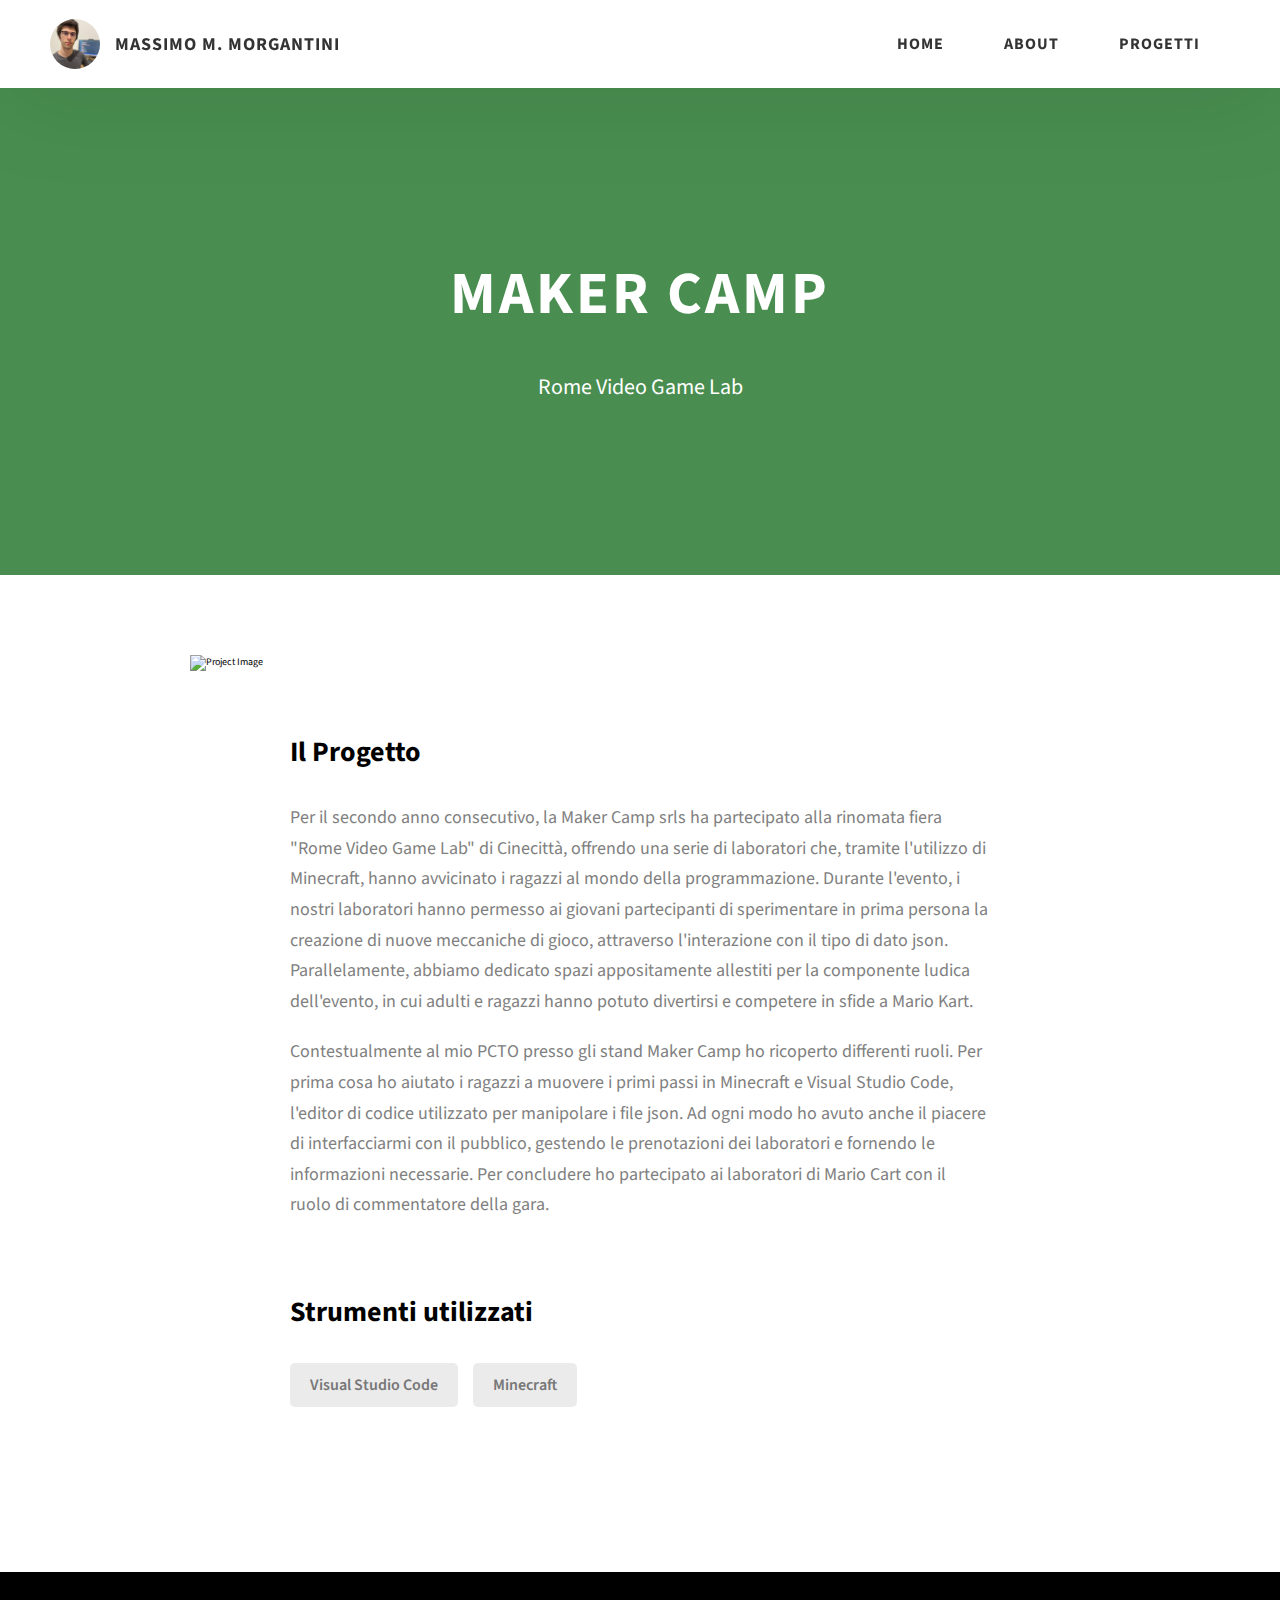
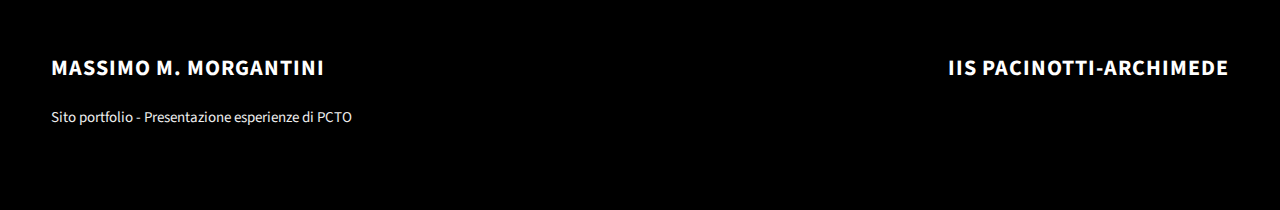
==== project-1.html @ 0e03047d "Add files via upload" ====
<!DOCTYPE html>
<html lang="en">
  <head>
    <meta charset="UTF-8" />
    <meta name="viewport" content="width=device-width, initial-scale=1.0" />
    <meta http-equiv="X-UA-Compatible" content="ie=edge" />
    <title>Massimo Michele Morgantini | Maker Camp srls</title>
    <meta name="description" content="Case study page of Project" />

    <link rel="stylesheet" href="css/style.css" />

    <link rel="preconnect" href="https://fonts.googleapis.com" />
    <link rel="preconnect" href="https://fonts.gstatic.com" crossorigin />
    <link
      href="https://fonts.googleapis.com/css2?family=Source+Sans+Pro:wght@400;600;700;900&display=swap"
      rel="stylesheet"
    />
  </head>
  <body>
    <header class="header">
      <div class="header__content">
        <div class="header__logo-container">
          <div class="header__logo-img-cont">
            <img
              src="./assets/png/me.jpg"
              alt="Ram Maheshwari Logo Image"
              class="header__logo-img"
            />
          </div>
          <span class="header__logo-sub">Massimo M. Morgantini</span>
        </div>
        <div class="header__main">
          <ul class="header__links">
            <li class="header__link-wrapper">
              <a href="./index.html" class="header__link"> Home </a>
            </li>
            <li class="header__link-wrapper">
              <a href="./index.html#about" class="header__link"> About </a>
            </li>
            <li class="header__link-wrapper">
              <a href="./index.html#projects" class="header__link"> Progetti </a>
            </li>
          </ul>
          <div class="header__main-ham-menu-cont">
            <img
              src="./assets/svg/ham-menu.svg"
              alt="hamburger menu"
              class="header__main-ham-menu"
            />
            <img
              src="./assets/svg/ham-menu-close.svg"
              alt="hamburger menu close"
              class="header__main-ham-menu-close d-none"
            />
          </div>
        </div>
      </div>
      <div class="header__sm-menu">
        <div class="header__sm-menu-content">
          <ul class="header__sm-menu-links">
            <li class="header__sm-menu-link">
              <a href="./index.html"> Home </a>
            </li>

            <li class="header__sm-menu-link">
              <a href="./index.html#about"> About </a>
            </li>

            <li class="header__sm-menu-link">
              <a href="./index.html#projects"> Progetti </a>
            </li>
          </ul>
        </div>
      </div>
    </header>
    <section class="project-cs-hero">
      <div class="project-cs-hero__content">
        <h1 class="heading-primary">Maker Camp</h1>
        <div class="project-cs-hero__info">
          <p class="text-primary">
            Rome Video Game Lab
          </p>
        </div>
      </div>
    </section>
    <section class="project-details">
      <div class="main-container">
        <div class="project-details__content">
          <div class="project-details__showcase-img-cont">
            <img
              src="./assets/jpeg/maker-camp.jpg"
              alt="Project Image"
              class="project-details__showcase-img"
            />
          </div>
          <div class="project-details__content-main">
            <div class="project-details__desc">
              <h3 class="project-details__content-title">Il Progetto</h3>
              <p class="project-details__desc-para">
                Per il secondo anno consecutivo, la Maker Camp srls ha partecipato alla rinomata fiera "Rome Video Game Lab" di Cinecittà, 
                offrendo una serie di laboratori che, tramite l'utilizzo di Minecraft, hanno avvicinato i ragazzi al mondo della programmazione. 
                Durante l'evento, i nostri laboratori hanno permesso ai giovani partecipanti di sperimentare in prima persona la creazione di 
                nuove meccaniche di gioco, attraverso l'interazione con il tipo di dato json. 
                Parallelamente, abbiamo dedicato spazi appositamente allestiti per la componente ludica dell'evento, 
                in cui adulti e ragazzi hanno potuto divertirsi e competere in sfide a Mario Kart. 
              </p>
              <p class="project-details__desc-para">
                Contestualmente al mio PCTO presso gli stand Maker Camp ho ricoperto differenti ruoli. Per prima cosa ho aiutato i ragazzi a muovere 
                i primi passi in Minecraft e Visual Studio Code, l'editor di codice utilizzato per manipolare i file json. Ad ogni modo ho avuto anche
                il piacere di interfacciarmi con il pubblico, gestendo le prenotazioni dei laboratori e fornendo le informazioni necessarie.
                Per concludere ho partecipato ai laboratori di Mario Cart con il ruolo di commentatore della gara.
              </p>
            </div>
            <div class="project-details__tools-used">
              <h3 class="project-details__content-title">Strumenti utilizzati</h3>
              <div class="skills">
                <div class="skills__skill">Visual Studio Code</div>
                <div class="skills__skill">Minecraft</div>
              </div>
            </div>
          </div>
        </div>
      </div>
    </section>
    <footer class="main-footer">
      <div class="main-container">
        <div class="main-footer__upper">
          <div class="main-footer__row main-footer__row-1">
            <h2 class="heading heading-sm main-footer__heading-sm">
              <span>IIS Pacinotti-Archimede</span>
            </h2>
          </div>
          <div class="main-footer__row main-footer__row-2">
            <h4 class="heading heading-sm text-lt">Massimo M. Morgantini</h4>
            <p class="main-footer__short-desc">
              Sito portfolio - Presentazione esperienze di PCTO
            </p>
          </div>
        </div>
      </div>
    </footer>
    <script src="./index.js"></script>
  </body>
</html>
---- css/style.css ----
/*
0 - 600px:      Phone
600 - 900px:    Tablet portrait
900 - 1200px:   Tablet landscape
[1200 - 1800] is where our normal styles apply
1800px + :      Big desktop
$breakpoint arguement choices:
- phone
- tab-port
- tab-land
- big-desktop

Inside media queries 1em is always 16px i.e 1em = 16px at every screen size only inside media queries
*/
*,
*::after,
*::before {
  margin: 0;
  padding: 0;
  box-sizing: inherit;
  font-family: inherit; }

html {
  font-size: 62.5%;
  scroll-behavior: smooth; }
  @media only screen and (max-width: 75em) {
    html {
      font-size: 59%; } }
  @media only screen and (max-width: 56.25em) {
    html {
      font-size: 56%; } }
  @media only screen and (min-width: 112.5em) {
    html {
      font-size: 65%; } }

body {
  box-sizing: border-box;
  position: relative;
  line-height: 1.5;
  font-family: sans-serif;
  overflow-x: hidden;
  overflow-y: scroll;
  font-family: 'Source Sans Pro', sans-serif; }

a {
  text-decoration: none;
  color: inherit; }

li {
  list-style: none; }

input:focus,
button:focus,
a:focus,
textarea:focus {
  outline: none; }

button {
  border: none;
  cursor: pointer; }

textarea {
  resize: none; }

.heading-primary {
  font-size: 6rem;
  text-transform: uppercase;
  letter-spacing: 3px;
  text-align: center; }
  @media only screen and (max-width: 37.5em) {
    .heading-primary {
      font-size: 4.5rem; } }

.heading-sec__mb-bg {
  margin-bottom: 11rem; }
  @media only screen and (max-width: 56.25em) {
    .heading-sec__mb-bg {
      margin-bottom: 8rem; } }

.heading-sec__mb-med {
  margin-bottom: 9rem; }
  @media only screen and (max-width: 56.25em) {
    .heading-sec__mb-med {
      margin-bottom: 8rem; } }

.heading-sec__main {
  display: block;
  font-size: 4rem;
  text-transform: uppercase;
  letter-spacing: 1px;
  letter-spacing: 3px;
  text-align: center;
  margin-bottom: 3.5rem;
  position: relative; }
  .heading-sec__main--lt {
    color: #fff; }
    .heading-sec__main--lt::after {
      content: '';
      background: #fff !important; }
  .heading-sec__main::after {
    content: '';
    position: absolute;
    top: calc(100% + 1.5rem);
    height: 5px;
    width: 3rem;
    background: #03b65c;
    left: 50%;
    transform: translateX(-50%);
    border-radius: 5px; }
    @media only screen and (max-width: 37.5em) {
      .heading-sec__main::after {
        top: calc(100% + 1.2rem); } }

.heading-sec__sub {
  display: block;
  text-align: center;
  color: #777;
  font-size: 2rem;
  font-weight: 500;
  max-width: 80rem;
  margin: auto;
  line-height: 1.6; }
  @media only screen and (max-width: 37.5em) {
    .heading-sec__sub {
      font-size: 1.8rem; } }
  .heading-sec__sub--lt {
    color: #eee; }

.heading-sm {
  font-size: 2.2rem;
  text-transform: uppercase;
  letter-spacing: 1px; }

.main-container {
  max-width: 120rem;
  margin: auto;
  width: 92%; }

.btn {
  background: #fff;
  color: #333;
  text-transform: uppercase;
  letter-spacing: 2px;
  display: inline-block;
  font-weight: 700;
  border-radius: 5px;
  box-shadow: 0 5px 15px 0 rgba(0, 0, 0, 0.15);
  transition: transform .3s; }
  .btn:hover {
    transform: translateY(-3px); }
  .btn--bg {
    padding: 1.5rem 8rem;
    font-size: 2rem; }
  .btn--med {
    padding: 1.5rem 5rem;
    font-size: 1.6rem; }
  .btn--theme {
    background: #03b65c;
    color: #fff; }
  .btn--theme-inv {
    color: #0062b9;
    background: #fff;
    border: 2px solid #0062b9;
    box-shadow: none;
    padding: calc(1.5rem - 2px) calc(5rem - 2px); }

.sec-pad {
  padding: 12rem 0; }
  @media only screen and (max-width: 56.25em) {
    .sec-pad {
      padding: 8rem 0; } }

.text-primary {
  color: #fff;
  font-size: 2.2rem;
  text-align: center;
  width: 100%;
  line-height: 1.6; }
  @media only screen and (max-width: 37.5em) {
    .text-primary {
      font-size: 2rem; } }

.d-none {
  display: none; }

.home-hero {
  color: #fff;
  background-color: rgba(28, 114, 36, 0.8);
  background-position: center;
  height: 100vh;
  min-height: 80rem;
  max-height: 120rem;
  position: relative; }
  @media only screen and (max-width: 37.5em) {
    .home-hero {
      height: unset;
      min-height: unset; } }
  .home-hero__socials {
    position: absolute;
    top: 50%;
    border: 2px solid #eee;
    border-left: 2px solid #eee;
    transform: translateY(-50%); }
    @media only screen and (max-width: 56.25em) {
      .home-hero__socials {
        display: none; } }
  .home-hero__mouse-scroll-cont {
    position: absolute;
    bottom: 3%;
    left: 50%;
    transform: translateX(-50%); }
    @media only screen and (max-width: 37.5em) {
      .home-hero__mouse-scroll-cont {
        display: none; } }
  .home-hero__social {
    width: 5rem; }
  .home-hero__social-icon-link {
    width: 100%;
    display: block;
    padding: 1.2rem;
    border-bottom: 2px solid #eee;
    transition: background .3s; }
    .home-hero__social-icon-link:hover {
      background: rgba(255, 255, 255, 0.1); }
    .home-hero__social-icon-link--bd-none {
      border-bottom: 0; }
  .home-hero__social-icon {
    width: 100%; }
  .home-hero__content {
    position: absolute;
    top: 50%;
    left: 50%;
    transform: translate(-50%, -50%);
    max-width: 90rem;
    width: 92%; }
    @media only screen and (max-width: 37.5em) {
      .home-hero__content {
        padding: 19rem 0 13rem 0;
        margin: auto;
        position: static;
        transform: translate(0, 0); } }
  .home-hero__info {
    margin: 3rem auto 0 auto;
    max-width: 80rem; }
  .home-hero__cta {
    margin-top: 5rem;
    text-align: center; }

.about {
  background: #fafafa; }
  .about__content {
    display: grid;
    grid-template-columns: 1fr 1fr;
    grid-gap: 10rem; }
    @media only screen and (max-width: 56.25em) {
      .about__content {
        grid-template-columns: 1fr;
        grid-gap: 8rem; } }
    .about__content-title {
      font-weight: 700;
      font-size: 2.8rem;
      margin-bottom: 3rem; }
      @media only screen and (max-width: 37.5em) {
        .about__content-title {
          font-size: 2.4rem; } }
    .about__content-details-para {
      font-size: 1.8rem;
      color: grey;
      max-width: 60rem;
      line-height: 1.7;
      margin-bottom: 1rem; }
      .about__content-details-para--hl {
        font-weight: 700;
        margin: 0 3px; }
      .about__content-details-para:last-child {
        margin-bottom: 4rem; }

.projects__row {
  display: grid;
  grid-template-columns: 1.5fr 1fr;
  grid-gap: 5rem;
  margin-bottom: 11rem; }
  @media only screen and (max-width: 56.25em) {
    .projects__row {
      grid-template-columns: 1fr;
      grid-gap: 2rem;
      margin-bottom: 8rem; } }
  @media only screen and (max-width: 56.25em) {
    .projects__row {
      text-align: center; } }
  .projects__row:last-child {
    margin-bottom: 0; }
  .projects__row-img-cont {
    overflow: hidden; }
  .projects__row-img {
    width: 100%;
    display: block;
    object-fit: cover; }
  .projects__row-content {
    padding: 2rem 0;
    display: flex;
    justify-content: center;
    flex-direction: column;
    align-items: flex-start; }
    @media only screen and (max-width: 56.25em) {
      .projects__row-content {
        align-items: center; } }
    .projects__row-content-title {
      font-weight: 700;
      font-size: 2.8rem;
      margin-bottom: 2rem; }
      @media only screen and (max-width: 37.5em) {
        .projects__row-content-title {
          font-size: 2.4rem; } }
    .projects__row-content-desc {
      font-size: 1.8rem;
      color: grey;
      max-width: 60rem;
      line-height: 1.7;
      margin-bottom: 3rem; }
      @media only screen and (max-width: 37.5em) {
        .projects__row-content-desc {
          font-size: 1.7rem; } }

.contact {
  background-color: rgba(28, 114, 36, 0.8);;
  background-size: cover;
  background-position: center; }
  .contact__form-container {
    box-shadow: 0 0 10px rgba(0, 0, 0, 0.1);
    background: white;
    padding: 4rem;
    margin-top: 6rem;
    max-width: 80rem;
    text-align: right;
    width: 95%;
    border-radius: 5px;
    margin: 5rem auto 0 auto; }
    @media only screen and (max-width: 37.5em) {
      .contact__form-container {
        padding: 3rem; } }
  .contact__form-field {
    margin-bottom: 4rem; }
    @media only screen and (max-width: 37.5em) {
      .contact__form-field {
        margin-bottom: 3rem; } }
  .contact__form-label {
    color: #666;
    font-size: 1.4rem;
    letter-spacing: 1px;
    font-weight: 700;
    margin-bottom: 1rem;
    display: block;
    text-align: left; }
  .contact__form-input {
    color: #333;
    padding: 2rem;
    width: 100%;
    border: 1px solid #ebebeb;
    font-size: 1.6rem;
    letter-spacing: 0px;
    background: #f0f0f0;
    border-radius: 5px;
    font-weight: 600;
    /* Code for Modern Browsers */
    /* Code for WebKit, Blink, Edge */
    /* Code for Internet Explorer 10-11 */
    /* Code for Microsoft Edge */
    /* Code for Mozilla Firefox 4 to 18 */
    /* Code for Mozilla Firefox 19+ */ }
    .contact__form-input::placeholder {
      color: #999;
      font-weight: 600;
      font-size: 1.6rem; }
    .contact__form-input::-webkit-input-placeholder {
      color: #999;
      font-weight: 600;
      font-size: 1.6rem; }
    .contact__form-input:-ms-input-placeholder {
      color: #999;
      font-weight: 600;
      font-size: 1.6rem; }
    .contact__form-input::-ms-input-placeholder {
      color: #999;
      font-weight: 600;
      font-size: 1.6rem; }
    .contact__form-input:-moz-placeholder {
      opacity: 1;
      color: #999;
      font-weight: 600;
      font-size: 1.6rem; }
    .contact__form-input::-moz-placeholder {
      opacity: 1;
      color: #999;
      font-weight: 600;
      font-size: 1.6rem; }
  .contact__btn {
    width: 30%;
    padding: 2rem 4rem;
    font-size: 1.6rem; }
    @media only screen and (max-width: 37.5em) {
      .contact__btn {
        width: 100%; } }

.project-cs-hero {
  color: #fff;
  background-color: rgba(28, 114, 36, 0.8);
  background-size: cover;
  background-position: center;
  position: relative; }
  @media only screen and (max-width: 37.5em) {
    .project-cs-hero {
      height: unset;
      min-height: unset; } }
  .project-cs-hero__content {
    padding: 25rem 0 17rem 0;
    max-width: 90rem;
    width: 92%;
    margin: auto; }
    @media only screen and (max-width: 37.5em) {
      .project-cs-hero__content {
        padding: 19rem 0 13rem 0;
        margin: auto;
        position: static;
        transform: translate(0, 0); } }
  .project-cs-hero__info {
    margin: 3rem auto 0 auto;
    max-width: 80rem; }
  .project-cs-hero__cta {
    margin-top: 5rem;
    text-align: center; }

.project-details__content {
  padding: 8rem 0;
  max-width: 90rem;
  margin: auto; }
  .project-details__content-title {
    font-weight: 700;
    font-size: 2.8rem;
    margin-bottom: 3rem; }
    @media only screen and (max-width: 37.5em) {
      .project-details__content-title {
        font-size: 2.4rem; } }

.project-details__showcase-img-cont {
  width: 100%;
  margin-bottom: 6rem; }

.project-details__showcase-img {
  width: 100%; }

.project-details__content-main {
  width: 100%;
  max-width: 70rem;
  margin: auto; }

.project-details__desc {
  margin: 0 0 7rem 0; }
  .project-details__desc-para {
    font-size: 1.8rem;
    line-height: 1.7;
    color: grey;
    margin-bottom: 2rem; }

.project-details__tools-used {
  margin: 0 0 7rem 0; }
  .project-details__tools-used-list {
    display: flex;
    flex-wrap: wrap; }
  .project-details__tools-used-item {
    padding: 1rem 2rem;
    margin-bottom: 1.5rem;
    margin-right: 1.5rem;
    font-size: 1.6rem;
    background: rgba(153, 153, 153, 0.2);
    border-radius: 5px;
    font-weight: 600;
    color: #777; }

.project-details__links {
  margin: 0 0; }
  .project-details__links-btn {
    margin-right: 2rem; }
    @media only screen and (max-width: 37.5em) {
      .project-details__links-btn {
        margin-right: 0;
        width: 70%;
        margin-bottom: 2rem;
        text-align: center; } }
    .project-details__links-btn:last-child {
      margin: 0; }
      @media only screen and (max-width: 37.5em) {
        .project-details__links-btn:last-child {
          margin: 0; } }

.header {
  position: fixed;
  width: 100%;
  z-index: 1000;
  background: #000;
  background: #fff;
  box-shadow: 0 10px 100px rgba(0, 0, 0, 0.1); }
  .header__content {
    display: flex;
    align-items: center;
    justify-content: space-between;
    padding: 1rem 5rem; }
    @media only screen and (max-width: 56.25em) {
      .header__content {
        padding: 0 2rem; } }
  .header__logo-container {
    display: flex;
    align-items: center;
    cursor: pointer;
    color: #333;
    transition: color .3s; }
    .header__logo-container:hover {
      color: #0062b9; }
  .header__logo-img-cont {
    width: 5rem;
    height: 5rem;
    border-radius: 50px;
    overflow: hidden;
    margin-right: 1.5rem;
    background: #0062b9; }
    @media only screen and (max-width: 56.25em) {
      .header__logo-img-cont {
        width: 4.5rem;
        height: 4.5rem;
        margin-right: 1.2rem; } }
  .header__logo-img {
    width: 100%;
    height: 100%;
    object-fit: cover;
    object-position: center;
    display: block; }
  .header__logo-sub {
    font-size: 1.8rem;
    text-transform: uppercase;
    font-weight: 700;
    letter-spacing: 1px; }
  .header__links {
    display: flex; }
    @media only screen and (max-width: 37.5em) {
      .header__links {
        display: none; } }
  .header__link {
    padding: 2.2rem 3rem;
    display: inline-block;
    font-size: 1.6rem;
    color: #333;
    text-transform: uppercase;
    letter-spacing: 1px;
    font-weight: 700;
    transition: color .3s; }
    .header__link:hover {
      color: #0062b9; }
    @media only screen and (max-width: 56.25em) {
      .header__link {
        padding: 3rem 1.8rem;
        font-size: 1.5rem; } }
  .header__main-ham-menu-cont {
    display: none;
    width: 3rem;
    padding: 2.2rem 0; }
    @media only screen and (max-width: 37.5em) {
      .header__main-ham-menu-cont {
        display: block; } }
  .header__main-ham-menu {
    width: 100%; }
  .header__main-ham-menu-close {
    width: 100%; }
  .header__sm-menu {
    background: #fff;
    position: absolute;
    width: 100%;
    top: 100%;
    visibility: hidden;
    opacity: 0;
    transition: all .3s;
    box-shadow: 0px 5px 5px 0px rgba(0, 0, 0, 0.1);
    -webkit-box-shadow: 0px 5px 5px 0px rgba(0, 0, 0, 0.1);
    -moz-box-shadow: 0px 5px 5px 0px rgba(0, 0, 0, 0.1); }
    .header__sm-menu--active {
      visibility: hidden;
      opacity: 0; }
      @media only screen and (max-width: 37.5em) {
        .header__sm-menu--active {
          visibility: visible;
          opacity: 1; } }
  .header__sm-menu-link a {
    display: block;
    text-decoration: none;
    padding: 2.5rem 3rem;
    font-size: 1.6rem;
    color: #333;
    text-align: right;
    border-bottom: 1px solid #eee;
    font-weight: 700;
    text-transform: uppercase;
    letter-spacing: 2px;
    transition: color .3s; }
    .header__sm-menu-link a:hover {
      color: #0062b9; }
  .header__sm-menu-link:first-child a {
    border-top: 1px solid #eee; }
  .header__sm-menu-link-last {
    border-bottom: 0; }

.main-footer {
  background: #000;
  color: #fff; }
  .main-footer__upper {
    display: flex;
    justify-content: space-between;
    padding: 8rem 0; }
    @media only screen and (max-width: 56.25em) {
      .main-footer__upper {
        padding: 6rem 0; } }
    @media only screen and (max-width: 37.5em) {
      .main-footer__upper {
        display: block; } }
  .main-footer__row-1 {
    order: 2; }
    @media only screen and (max-width: 56.25em) {
      .main-footer__row-1 {
        margin-bottom: 5rem; } }
  .main-footer__row-2 {
    width: 40%;
    order: 1;
    max-width: 50rem; }
    @media only screen and (max-width: 56.25em) {
      .main-footer__row-2 {
        width: 100%; } }
  .main-footer__short-desc {
    margin-top: 2rem;
    color: #eee;
    font-size: 1.5rem;
    line-height: 1.7; }
  .main-footer__social-cont {
    margin-top: 2rem; }
  .main-footer__icon {
    margin-right: 1rem;
    width: 2.5rem; }
    .main-footer__icon--mr-none {
      margin-right: 0; }
  .main-footer__lower {
    padding: 4rem 0;
    border-top: 1px solid #444;
    color: #eee;
    font-size: 1.2rem;
    text-align: left;
    text-align: center; }
    .main-footer__lower a {
      text-decoration: underline;
      font-weight: bold;
      margin-left: 2px; }
    @media only screen and (max-width: 56.25em) {
      .main-footer__lower {
        padding: 3.5rem 0; } }

.skills {
  display: flex;
  flex-wrap: wrap; }
  .skills__skill {
    padding: 1rem 2rem;
    margin-bottom: 1.5rem;
    margin-right: 1.5rem;
    font-size: 1.6rem;
    background: rgba(153, 153, 153, 0.2);
    border-radius: 5px;
    font-weight: 600;
    color: #777; }

.mouse {
  width: 25px;
  height: 40px;
  border: 2px solid #eee;
  border-radius: 60px;
  position: relative;
  overflow: hidden; }
  .mouse::before {
    content: '';
    width: 5px;
    height: 5px;
    position: absolute;
    top: 7px;
    left: 50%;
    transform: translateX(-50%);
    background-color: #eee;
    border-radius: 50%;
    opacity: 1;
    animation: wheel 1.3s infinite;
    -webkit-animation: wheel 1.3s infinite; }

@keyframes wheel {
  to {
    opacity: 0;
    top: 27px; } }

@-webkit-keyframes wheel {
  to {
    opacity: 0;
    top: 27px; } }
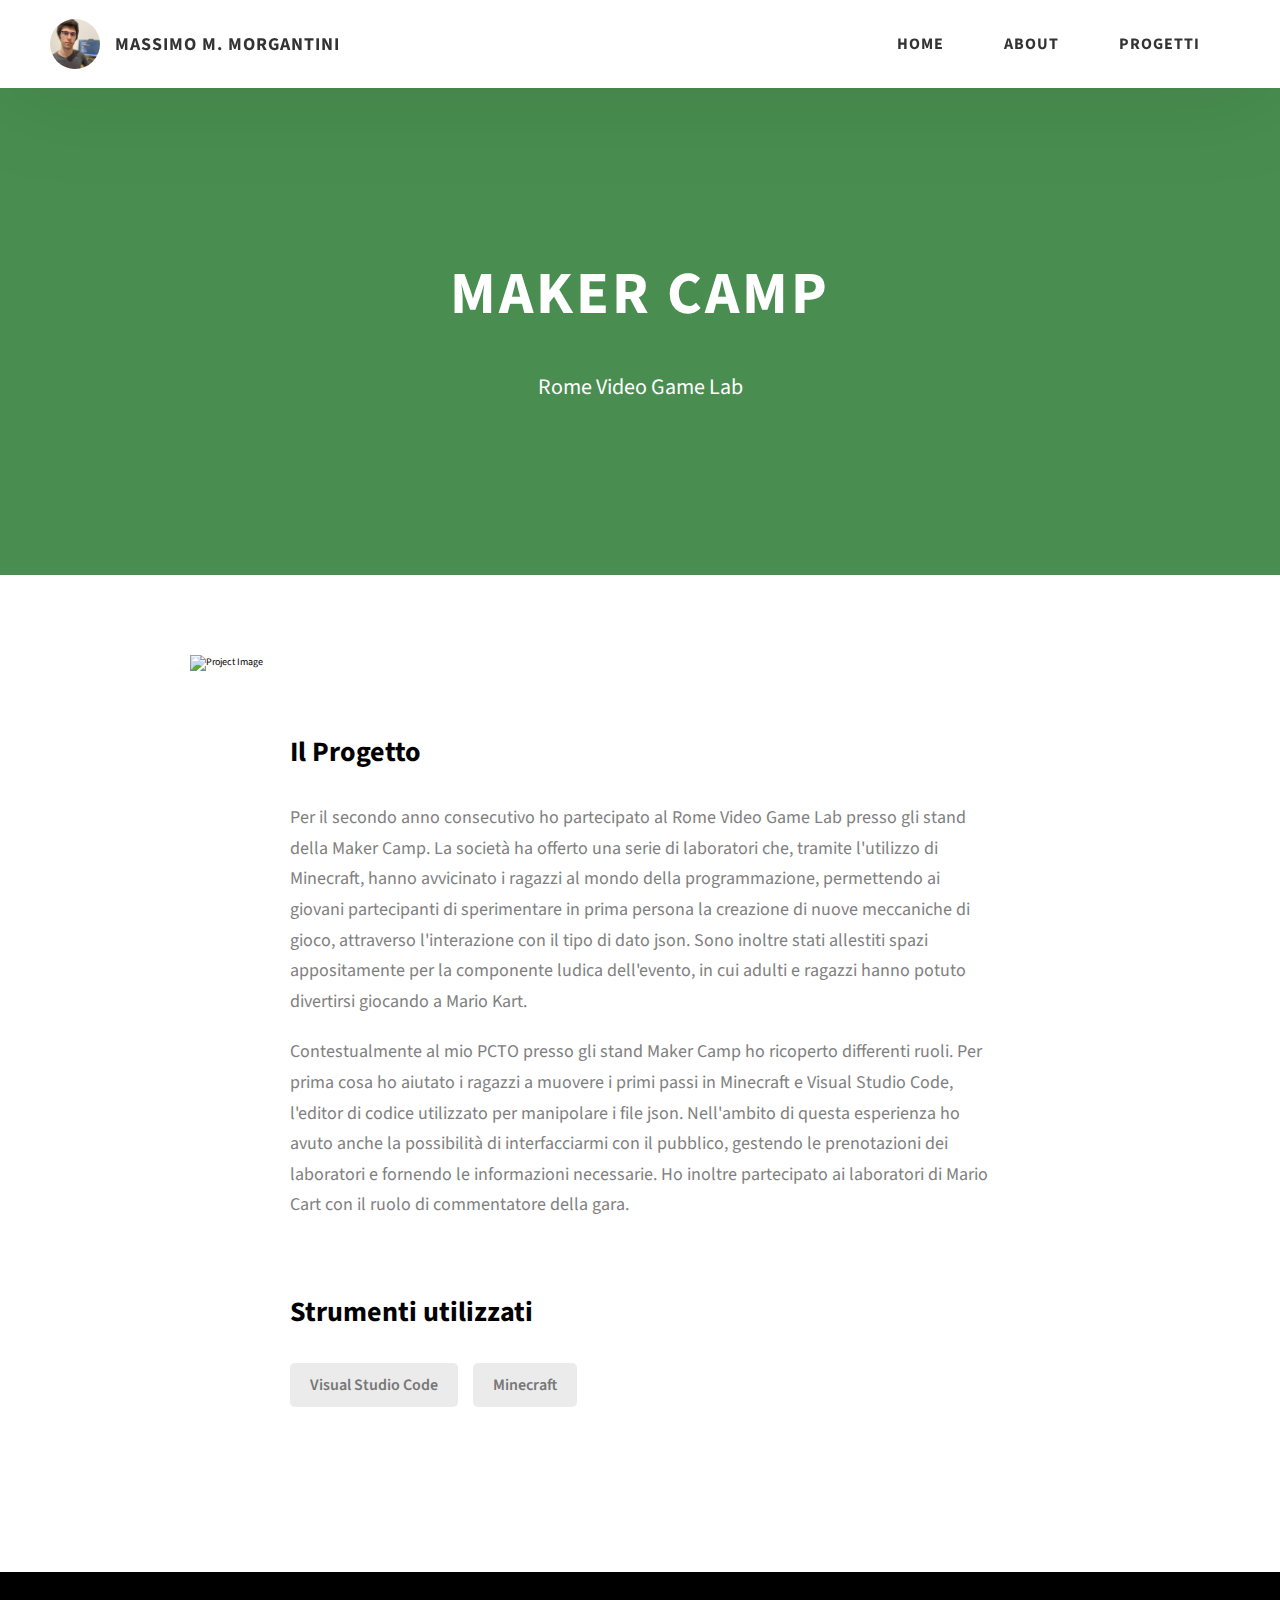
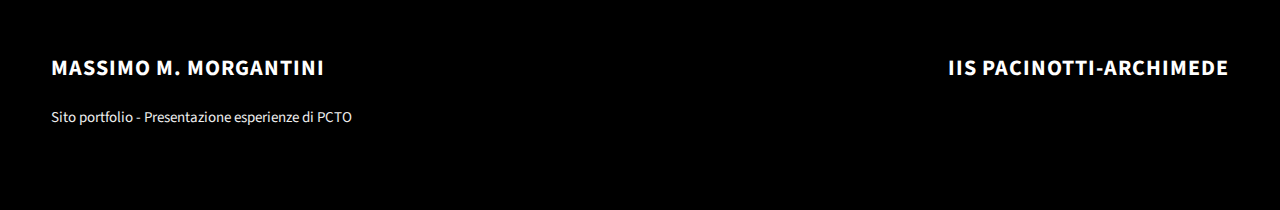
==== commit 9dadba34: "Update project-1.html" ====
--- a/project-1.html
+++ b/project-1.html
@@ -97,18 +97,18 @@
             <div class="project-details__desc">
               <h3 class="project-details__content-title">Il Progetto</h3>
               <p class="project-details__desc-para">
-                Per il secondo anno consecutivo, la Maker Camp srls ha partecipato alla rinomata fiera "Rome Video Game Lab" di Cinecittà, 
-                offrendo una serie di laboratori che, tramite l'utilizzo di Minecraft, hanno avvicinato i ragazzi al mondo della programmazione. 
-                Durante l'evento, i nostri laboratori hanno permesso ai giovani partecipanti di sperimentare in prima persona la creazione di 
+                Per il secondo anno consecutivo ho partecipato al Rome Video Game Lab presso gli stand della Maker Camp. 
+                La società ha offerto una serie di laboratori che, tramite l'utilizzo di Minecraft, hanno avvicinato i ragazzi al mondo 
+                della programmazione, permettendo ai giovani partecipanti di sperimentare in prima persona la creazione di 
                 nuove meccaniche di gioco, attraverso l'interazione con il tipo di dato json. 
-                Parallelamente, abbiamo dedicato spazi appositamente allestiti per la componente ludica dell'evento, 
-                in cui adulti e ragazzi hanno potuto divertirsi e competere in sfide a Mario Kart. 
+                Sono inoltre stati allestiti spazi appositamente per la componente ludica dell'evento, 
+                in cui adulti e ragazzi hanno potuto divertirsi giocando a Mario Kart. 
               </p>
               <p class="project-details__desc-para">
                 Contestualmente al mio PCTO presso gli stand Maker Camp ho ricoperto differenti ruoli. Per prima cosa ho aiutato i ragazzi a muovere 
-                i primi passi in Minecraft e Visual Studio Code, l'editor di codice utilizzato per manipolare i file json. Ad ogni modo ho avuto anche
-                il piacere di interfacciarmi con il pubblico, gestendo le prenotazioni dei laboratori e fornendo le informazioni necessarie.
-                Per concludere ho partecipato ai laboratori di Mario Cart con il ruolo di commentatore della gara.
+                i primi passi in Minecraft e Visual Studio Code, l'editor di codice utilizzato per manipolare i file json. Nell'ambito di questa esperienza
+                ho avuto anche la possibilità di interfacciarmi con il pubblico, gestendo le prenotazioni dei laboratori e fornendo le informazioni necessarie.
+                Ho inoltre partecipato ai laboratori di Mario Cart con il ruolo di commentatore della gara.
               </p>
             </div>
             <div class="project-details__tools-used">
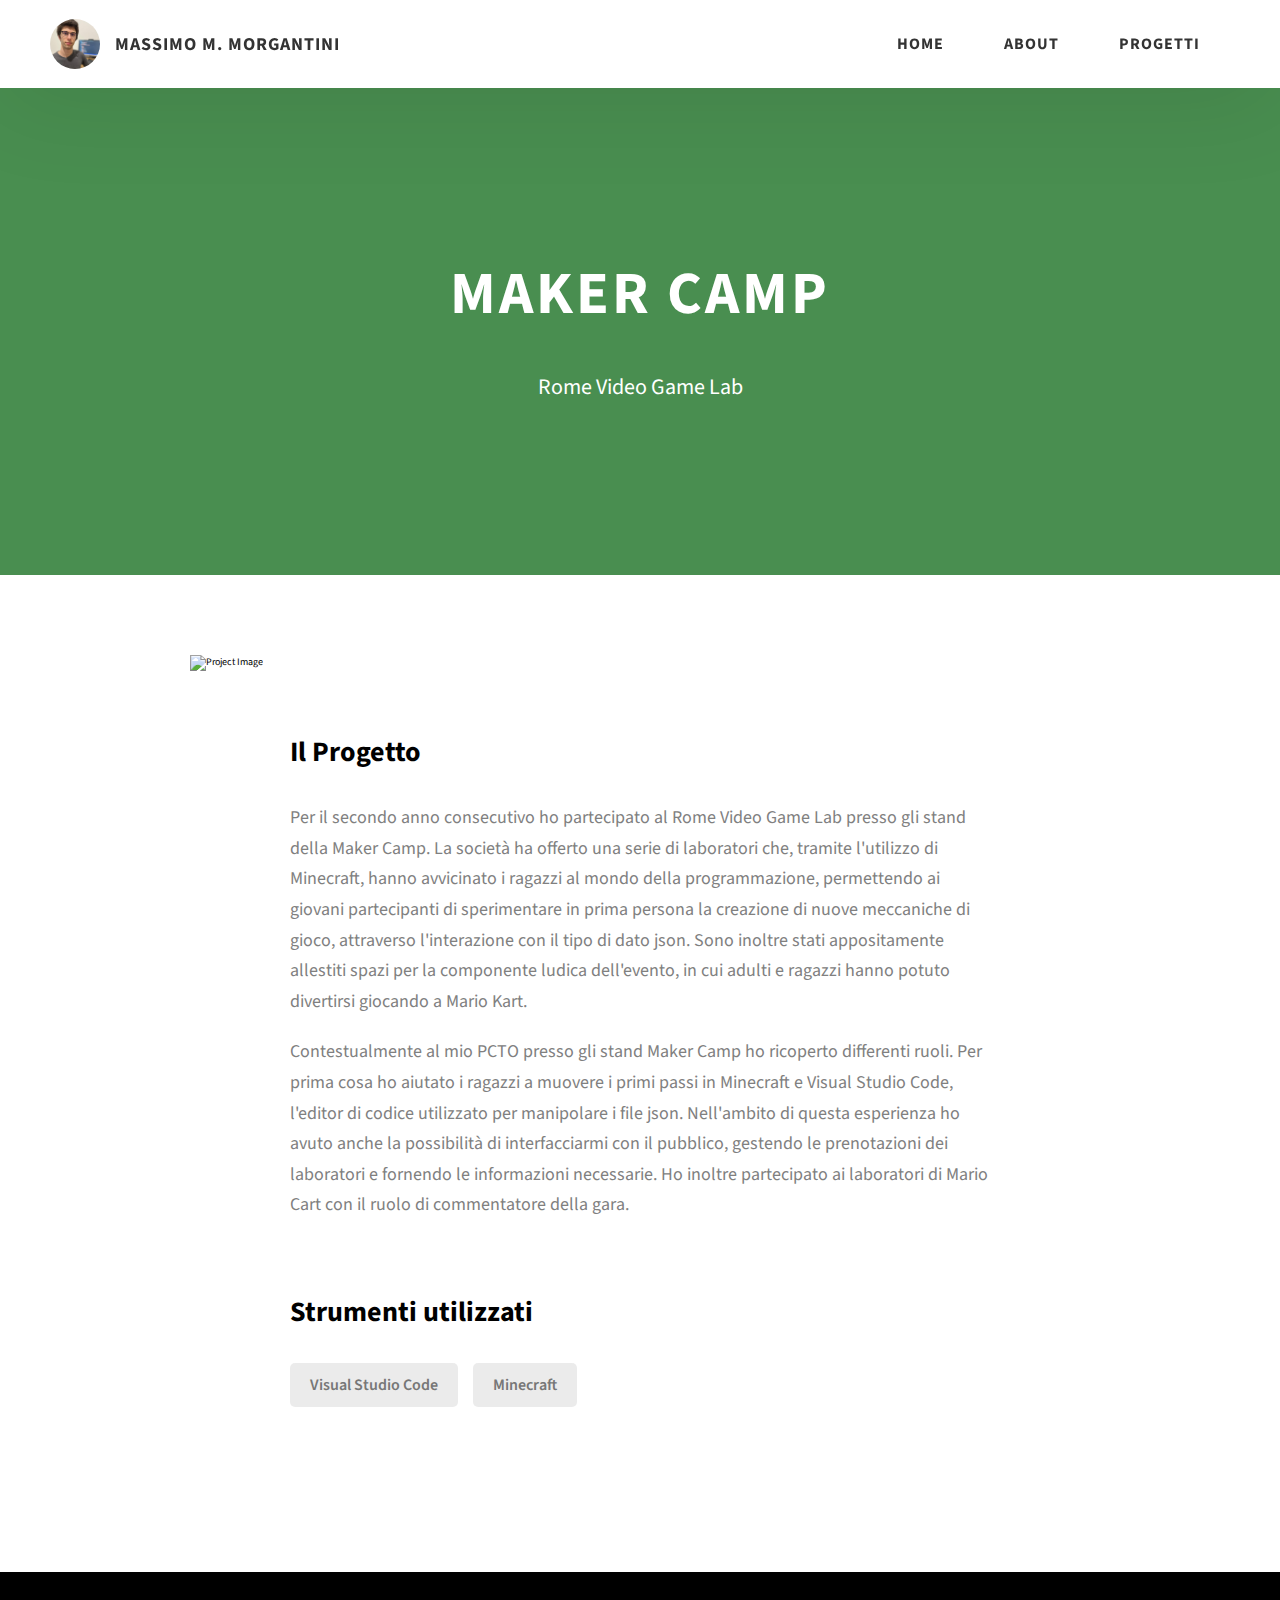
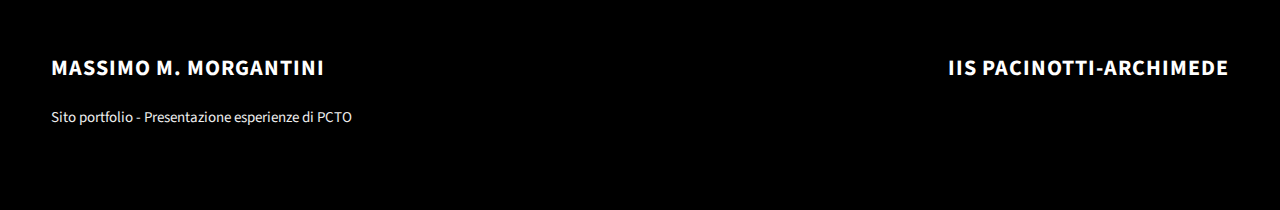
==== commit f039ecfe: "Update project-1.html" ====
--- a/project-1.html
+++ b/project-1.html
@@ -101,7 +101,7 @@
                 La società ha offerto una serie di laboratori che, tramite l'utilizzo di Minecraft, hanno avvicinato i ragazzi al mondo 
                 della programmazione, permettendo ai giovani partecipanti di sperimentare in prima persona la creazione di 
                 nuove meccaniche di gioco, attraverso l'interazione con il tipo di dato json. 
-                Sono inoltre stati allestiti spazi appositamente per la componente ludica dell'evento, 
+                Sono inoltre stati appositamente allestiti spazi per la componente ludica dell'evento, 
                 in cui adulti e ragazzi hanno potuto divertirsi giocando a Mario Kart. 
               </p>
               <p class="project-details__desc-para">
